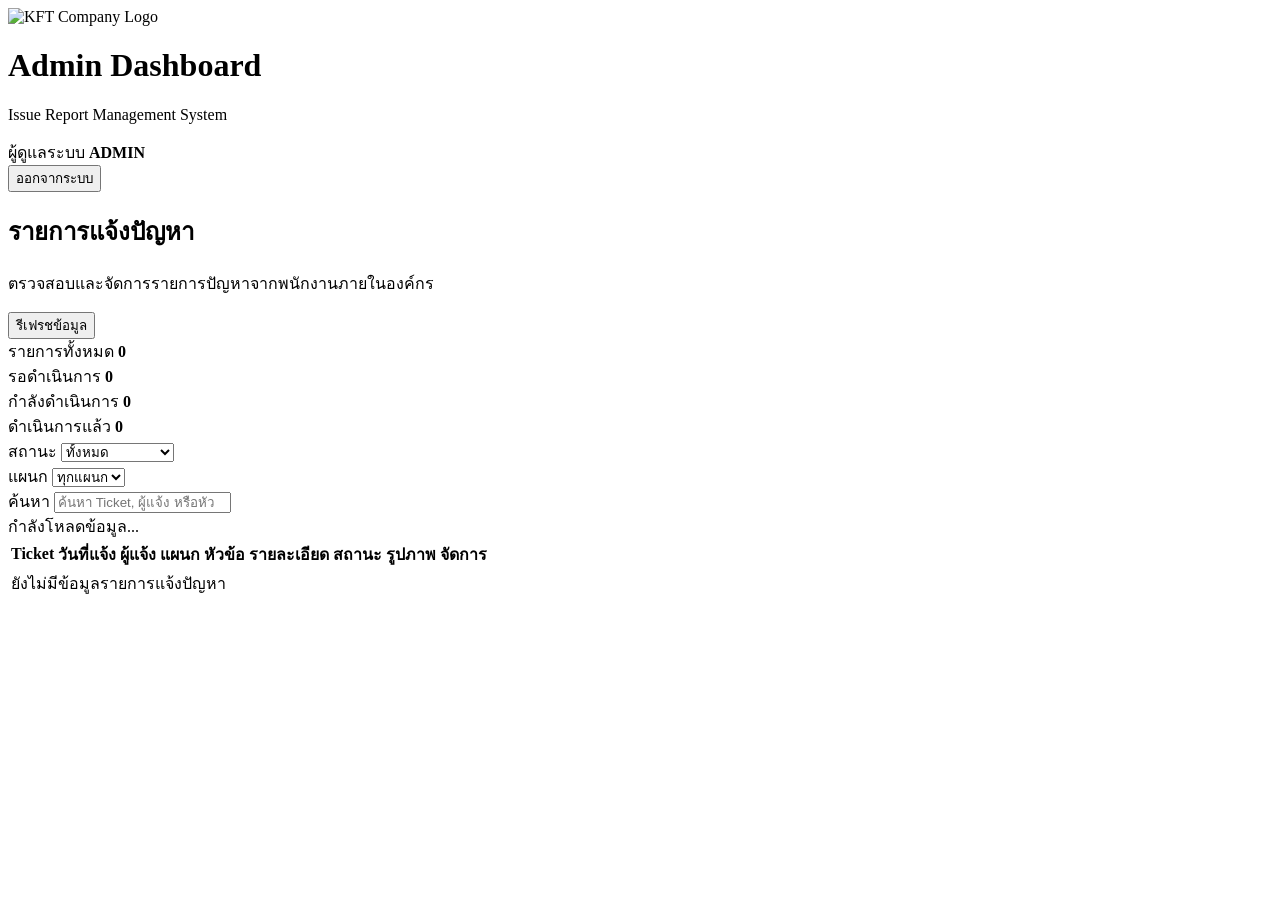
==== dashboard.html @ e3539de8 "Add files via upload" ====
<!DOCTYPE html>
<html lang="th">
<head>
    <meta charset="UTF-8">

    <meta name="viewport" content="width=device-width, initial-scale=1.0">

    <title>Admin Dashboard | Issue Report System</title>
    
    <link
    rel="icon"
    type="image/png"
    href="../images/logoweb.png"
>

    <!-- CSS -->
    <link rel="stylesheet" href="../css/admin.css">
</head>

<body>

    <!-- ตรวจสอบสิทธิ์ Admin -->
    <script src="../js/auth.js"></script>

    <script>
        checkAdmin();
    </script>


    <!-- Header -->
    <header class="admin-header">

        <div class="header-left">

            <img
    src="../images/logo.png"
    alt="KFT Company Logo"
    width="150"
>

            <div class="header-title">
                <h1>Admin Dashboard</h1>
                <p>Issue Report Management System</p>
            </div>

        </div>


        <div class="header-right">

            <div class="admin-info">
                <span class="admin-label">ผู้ดูแลระบบ</span>
                <strong id="adminUsername">ADMIN</strong>
            </div>

            <button
                type="button"
                id="logoutButton"
                class="logout-button"
            >
                ออกจากระบบ
            </button>

        </div>

    </header>


    <!-- Main Content -->
    <main class="dashboard-container">

        <!-- Page Title -->
        <section class="dashboard-heading">

            <div>
                <h2>รายการแจ้งปัญหา</h2>

                <p>
                    ตรวจสอบและจัดการรายการปัญหาจากพนักงานภายในองค์กร
                </p>
            </div>

            <button
                type="button"
                id="refreshButton"
                class="refresh-button"
            >
                รีเฟรชข้อมูล
            </button>

        </section>


        <!-- Summary Cards -->
        <section class="summary-grid">

            <div class="summary-card">
                <span class="summary-title">
                    รายการทั้งหมด
                </span>

                <strong
                    id="totalIssues"
                    class="summary-number"
                >
                    0
                </strong>
            </div>


            <div class="summary-card pending-card">
                <span class="summary-title">
                    รอดำเนินการ
                </span>

                <strong
                    id="pendingIssues"
                    class="summary-number"
                >
                    0
                </strong>
            </div>


            <div class="summary-card progress-card">
                <span class="summary-title">
                    กำลังดำเนินการ
                </span>

                <strong
                    id="progressIssues"
                    class="summary-number"
                >
                    0
                </strong>
            </div>


            <div class="summary-card complete-card">
                <span class="summary-title">
                    ดำเนินการแล้ว
                </span>

                <strong
                    id="completedIssues"
                    class="summary-number"
                >
                    0
                </strong>
            </div>

        </section>


        <!-- Filter Section -->
        <section class="filter-section">

            <div class="filter-group">

                <label for="statusFilter">
                    สถานะ
                </label>

                <select id="statusFilter">

                    <option value="all">
                        ทั้งหมด
                    </option>

                    <option value="รอดำเนินการ">
                        รอดำเนินการ
                    </option>

                    <option value="กำลังดำเนินการ">
                        กำลังดำเนินการ
                    </option>

                    <option value="ดำเนินการแล้ว">
                        ดำเนินการแล้ว
                    </option>

                    <option value="ยกเลิก">
                        ยกเลิก
                    </option>

                </select>

            </div>


            <div class="filter-group">

                <label for="departmentFilter">
                    แผนก
                </label>

                <select id="departmentFilter">

                    <option value="all">
                        ทุกแผนก
                    </option>

                    <option value="GAD">
                        GAD
                    </option>

                    <option value="QCD">
                        QCD
                    </option>

                    <option value="ACD">
                        ACD
                    </option>

                    <option value="MKD">
                        MKD
                    </option>

                    <option value="PSD">
                        PSD
                    </option>

                    <option value="PED">
                        PED
                    </option>

                    <option value="PDD">
                        PDD
                    </option>

                    <option value="PCS">
                        PCS
                    </option>

                    <option value="PRD">
                        PRD
                    </option>

                </select>

            </div>


            <div class="filter-group search-group">

                <label for="searchInput">
                    ค้นหา
                </label>

                <input
                    type="search"
                    id="searchInput"
                    placeholder="ค้นหา Ticket, ผู้แจ้ง หรือหัวข้อ..."
                >

            </div>

        </section>


        <!-- Loading Message -->
        <div
            id="loadingMessage"
            class="loading-message"
        >
            กำลังโหลดข้อมูล...
        </div>


        <!-- Error Message -->
        <div
            id="errorMessage"
            class="error-message"
            hidden
        >
            ไม่สามารถโหลดข้อมูลได้
        </div>


        <!-- Issue Table -->
        <section class="table-section">

            <div class="table-wrapper">

                <table class="issue-table">

                    <thead>

                        <tr>
                            <th>Ticket</th>
                            <th>วันที่แจ้ง</th>
                            <th>ผู้แจ้ง</th>
                            <th>แผนก</th>
                            <th>หัวข้อ</th>
                            <th>รายละเอียด</th>
                            <th>สถานะ</th>
                            <th>รูปภาพ</th>
                            <th>จัดการ</th>
                        </tr>

                    </thead>


                    <tbody id="issueTableBody">

                        <!-- dashboard.js จะสร้างข้อมูลตรงนี้ -->

                        <tr>
                            <td
                                colspan="9"
                                class="empty-message"
                            >
                                ยังไม่มีข้อมูลรายการแจ้งปัญหา
                            </td>
                        </tr>

                    </tbody>

                </table>

            </div>

        </section>

    </main>


    <!-- Modal รายละเอียด Issue -->
    <div
        id="issueModal"
        class="modal"
        hidden
    >

        <div class="modal-content">

            <div class="modal-header">

                <h3>
                    รายละเอียด Issue
                </h3>

                <button
                    type="button"
                    id="closeModalButton"
                    class="close-modal-button"
                    aria-label="ปิดหน้าต่าง"
                >
                    &times;
                </button>

            </div>


            <div
                id="issueDetail"
                class="issue-detail"
            >
                <!-- dashboard.js จะแสดงรายละเอียดตรงนี้ -->
            </div>


            <div class="modal-footer">

                <button
                    type="button"
                    id="closeDetailButton"
                    class="secondary-button"
                >
                    ปิด
                </button>

            </div>

        </div>

    </div>


    <!-- Authentication -->
<script src="../js/auth.js"></script>

<script>
    /*
     * ตรวจสอบสิทธิ์ Admin ก่อนโหลด Dashboard
     */
    if (!checkAdmin()) {
        throw new Error("ไม่มีสิทธิ์เข้าใช้งาน Admin Dashboard");
    }
</script>

<!-- Dashboard -->
<script src="../js/dashboard.js"></script>

</body>
</html>
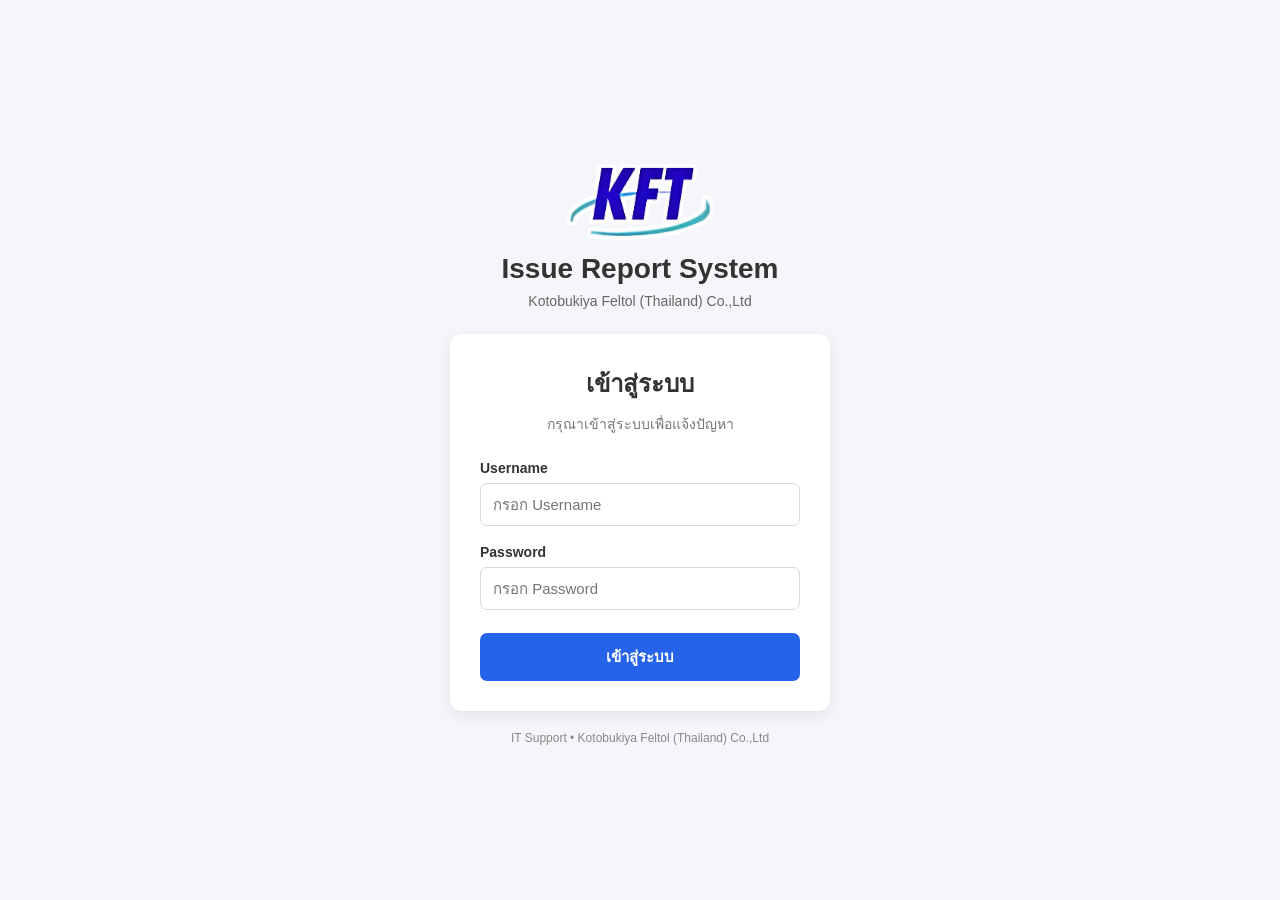
==== commit 26b98894: "Update dashboard.html" ====
--- a/dashboard.html
+++ b/dashboard.html
@@ -10,17 +10,17 @@
     <link
     rel="icon"
     type="image/png"
-    href="../images/logoweb.png"
+    href="logoweb.png"
 >
 
     <!-- CSS -->
-    <link rel="stylesheet" href="../css/admin.css">
+    <link rel="stylesheet" href="admin.css">
 </head>
 
 <body>
 
     <!-- ตรวจสอบสิทธิ์ Admin -->
-    <script src="../js/auth.js"></script>
+    <script src="auth.js"></script>
 
     <script>
         checkAdmin();
@@ -33,7 +33,7 @@
         <div class="header-left">
 
             <img
-    src="../images/logo.png"
+    src="logo.png"
     alt="KFT Company Logo"
     width="150"
 >
@@ -378,7 +378,7 @@
 
 
     <!-- Authentication -->
-<script src="../js/auth.js"></script>
+<script src="auth.js"></script>
 
 <script>
     /*
@@ -390,7 +390,7 @@
 </script>
 
 <!-- Dashboard -->
-<script src="../js/dashboard.js"></script>
+<script src="../dashboard.js"></script>
 
 </body>
-</html>+</html>
